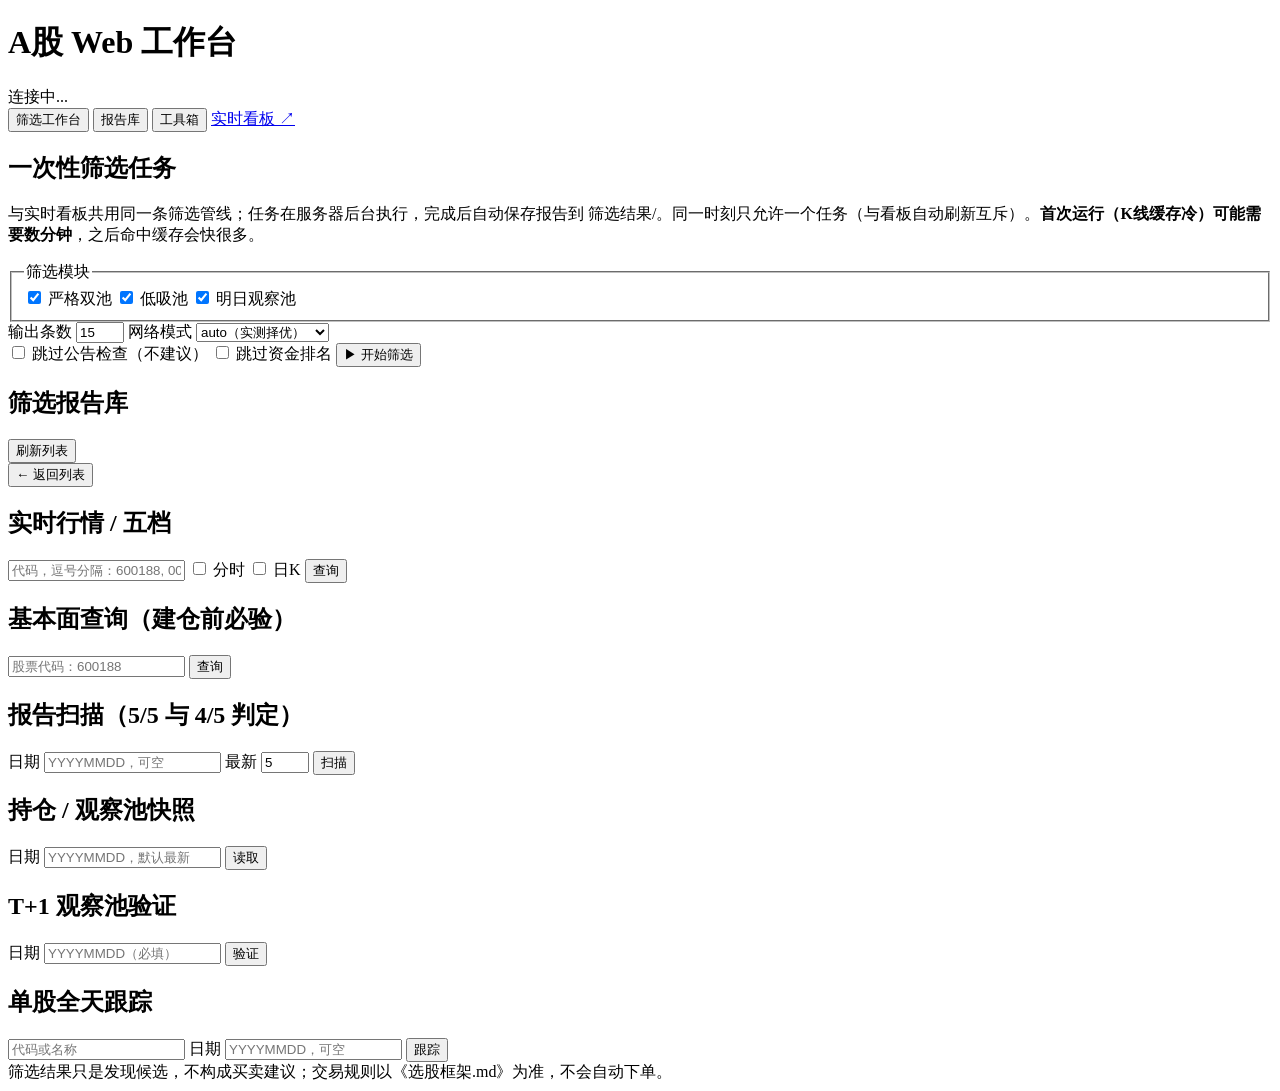
==== daily-stock-analysis/scripts/workbench_static/index.html @ dda8110e "feat(web): add cross-platform B/S web workbench server Extend the realtime dashboard into a full bro" ====
<!DOCTYPE html>
<html lang="zh-CN">
<head>
<meta charset="utf-8">
<meta name="viewport" content="width=device-width, initial-scale=1">
<title>A股 Web 工作台</title>
<link rel="stylesheet" href="/workbench.css">
</head>
<body>

<header class="topbar">
  <div class="topbar-left">
    <h1>A股 Web 工作台</h1>
    <span id="server-status" class="status-badge">连接中...</span>
    <span id="clock" class="meta-text"></span>
  </div>
  <nav class="tabs">
    <button class="tab-btn active" data-tab="screen">筛选工作台</button>
    <button class="tab-btn" data-tab="reports">报告库</button>
    <button class="tab-btn" data-tab="tools">工具箱</button>
    <a class="tab-btn tab-link" href="/" target="_blank" rel="noopener">实时看板 ↗</a>
  </nav>
</header>

<main>
  <!-- ============ 筛选工作台 ============ -->
  <section id="tab-screen" class="tab-panel active">
    <div class="card">
      <h2>一次性筛选任务</h2>
      <p class="hint">与实时看板共用同一条筛选管线；任务在服务器后台执行，完成后自动保存报告到 筛选结果/。同一时刻只允许一个任务（与看板自动刷新互斥）。<b>首次运行（K线缓存冷）可能需要数分钟</b>，之后命中缓存会快很多。</p>
      <div class="form-row">
        <fieldset class="inline">
          <legend>筛选模块</legend>
          <label class="toggle"><input type="checkbox" id="mode-strict" checked> 严格双池</label>
          <label class="toggle"><input type="checkbox" id="mode-low" checked> 低吸池</label>
          <label class="toggle"><input type="checkbox" id="mode-watchlist" checked> 明日观察池</label>
        </fieldset>
        <label>输出条数 <input type="number" id="top" value="15" min="3" max="50" class="num"></label>
        <label>网络模式
          <select id="network-mode">
            <option value="auto" selected>auto（实测择优）</option>
            <option value="direct">direct（强制直连）</option>
            <option value="proxy">proxy（仅代理）</option>
          </select>
        </label>
      </div>
      <div class="form-row">
        <label class="toggle"><input type="checkbox" id="skip-announcements"> 跳过公告检查（不建议）</label>
        <label class="toggle"><input type="checkbox" id="skip-capital"> 跳过资金排名</label>
        <button id="run-btn" class="btn btn-primary">▶ 开始筛选</button>
        <span id="job-state" class="meta-text"></span>
      </div>
      <div id="job-progress" class="progress hidden"><div class="bar"></div></div>
      <p class="hint" id="job-progress-hint" style="display:none">筛选进行中，行情分页 → K线增强 → 资金/公告检查依次执行；冷缓存首次运行较慢，请耐心等待</p>
    </div>

    <div id="screen-summary" class="summary hidden"></div>
    <div id="screen-result" class="md-view hidden"></div>
  </section>

  <!-- ============ 报告库 ============ -->
  <section id="tab-reports" class="tab-panel">
    <div class="card">
      <div class="form-row spread">
        <h2>筛选报告库 <span id="reports-count" class="meta-text"></span></h2>
        <button id="reports-refresh" class="btn">刷新列表</button>
      </div>
      <div id="reports-table" class="table-wrap"></div>
    </div>
    <div id="report-viewer" class="hidden">
      <div class="form-row spread">
        <button id="report-back" class="btn">← 返回列表</button>
        <span id="report-title" class="meta-text"></span>
      </div>
      <div id="report-content" class="md-view"></div>
    </div>
  </section>

  <!-- ============ 工具箱 ============ -->
  <section id="tab-tools" class="tab-panel">
    <div class="tools-grid">
      <div class="card">
        <h2>实时行情 / 五档</h2>
        <div class="form-row">
          <input type="text" id="quote-codes" placeholder="代码，逗号分隔：600188, 000768" class="grow">
          <label class="toggle"><input type="checkbox" id="quote-minute"> 分时</label>
          <label class="toggle"><input type="checkbox" id="quote-kline"> 日K</label>
          <button class="btn btn-primary" id="quote-btn">查询</button>
        </div>
        <div id="quote-out" class="tool-out"></div>
      </div>

      <div class="card">
        <h2>基本面查询（建仓前必验）</h2>
        <div class="form-row">
          <input type="text" id="fin-code" placeholder="股票代码：600188" class="grow">
          <button class="btn btn-primary" id="fin-btn">查询</button>
        </div>
        <div id="fin-out" class="tool-out"></div>
      </div>

      <div class="card">
        <h2>报告扫描（5/5 与 4/5 判定）</h2>
        <div class="form-row">
          <label>日期 <input type="text" id="scan-date" placeholder="YYYYMMDD，可空" class="num"></label>
          <label>最新 <input type="number" id="scan-latest" value="5" min="1" max="30" class="num"></label>
          <button class="btn btn-primary" id="scan-btn">扫描</button>
        </div>
        <div id="scan-out" class="tool-out"></div>
      </div>

      <div class="card">
        <h2>持仓 / 观察池快照</h2>
        <div class="form-row">
          <label>日期 <input type="text" id="pos-date" placeholder="YYYYMMDD，默认最新" class="num"></label>
          <button class="btn btn-primary" id="pos-btn">读取</button>
        </div>
        <div id="pos-out" class="tool-out"></div>
      </div>

      <div class="card">
        <h2>T+1 观察池验证</h2>
        <div class="form-row">
          <label>日期 <input type="text" id="t1-date" placeholder="YYYYMMDD（必填）" class="num"></label>
          <button class="btn btn-primary" id="t1-btn">验证</button>
        </div>
        <div id="t1-out" class="tool-out"></div>
      </div>

      <div class="card">
        <h2>单股全天跟踪</h2>
        <div class="form-row">
          <input type="text" id="track-code" placeholder="代码或名称" class="grow">
          <label>日期 <input type="text" id="track-date" placeholder="YYYYMMDD，可空" class="num"></label>
          <button class="btn btn-primary" id="track-btn">跟踪</button>
        </div>
        <div id="track-out" class="tool-out"></div>
      </div>
    </div>
  </section>
</main>

<footer class="foot meta-text">
  筛选结果只是发现候选，不构成买卖建议；交易规则以《选股框架.md》为准，不会自动下单。
</footer>

<script src="/workbench.js"></script>
</body>
</html>
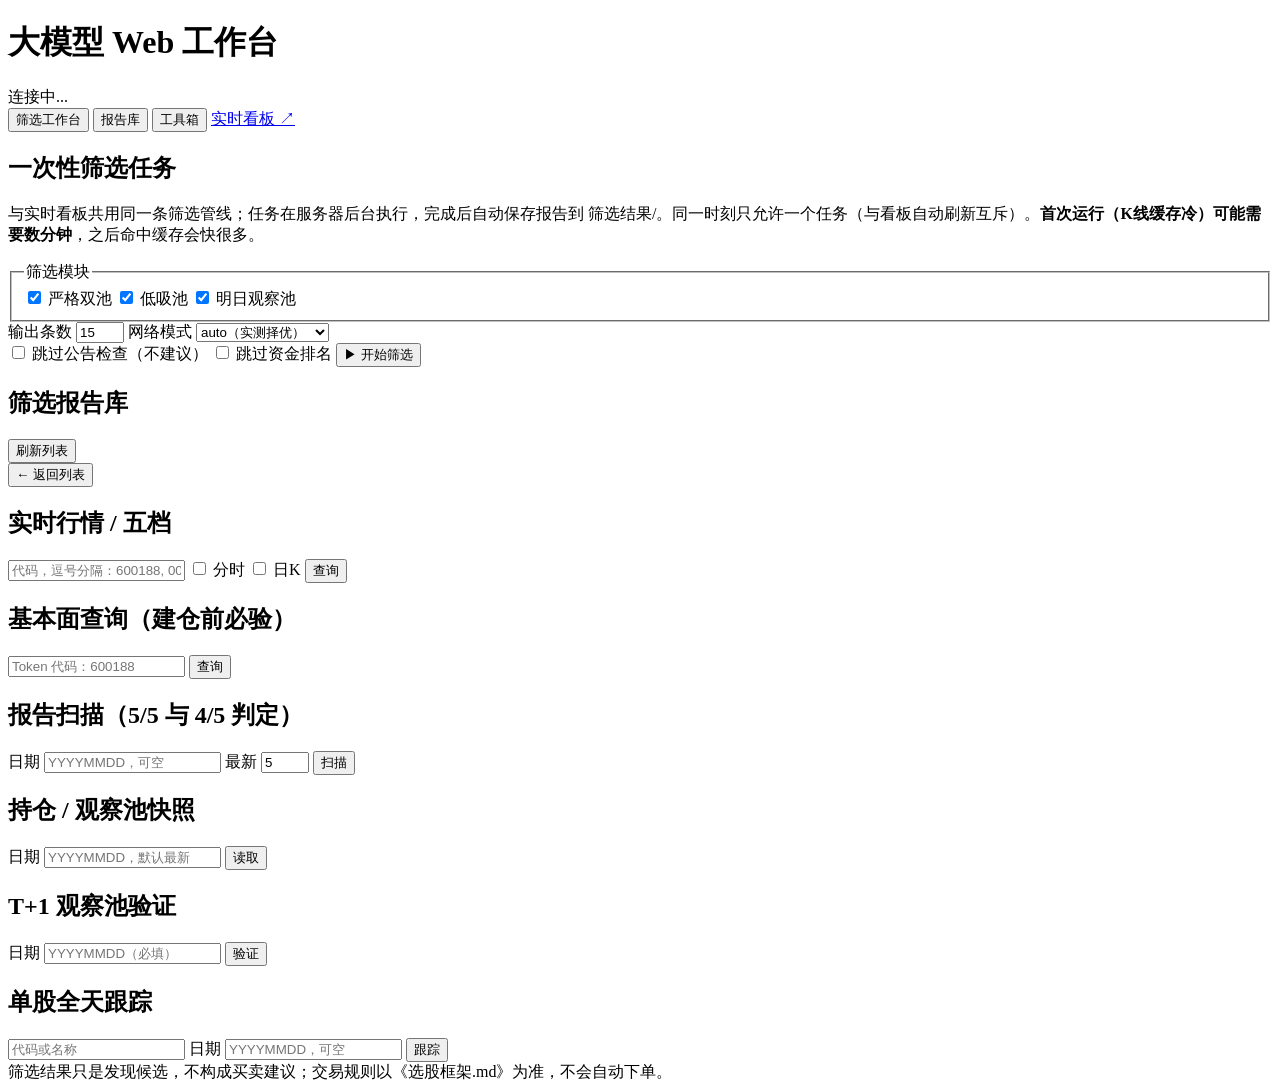
==== commit 69a5f660: "适应性修改 # Conflicts: #	daily-stock-analysis/scripts/realtime_dashboard.py #	启动工作台.bat" ====
--- a/daily-stock-analysis/scripts/workbench_static/index.html
+++ b/daily-stock-analysis/scripts/workbench_static/index.html
@@ -3,14 +3,14 @@
 <head>
 <meta charset="utf-8">
 <meta name="viewport" content="width=device-width, initial-scale=1">
-<title>A股 Web 工作台</title>
+<title>大模型 Web 工作台</title>
 <link rel="stylesheet" href="/workbench.css">
 </head>
 <body>
 
 <header class="topbar">
   <div class="topbar-left">
-    <h1>A股 Web 工作台</h1>
+    <h1>大模型 Web 工作台</h1>
     <span id="server-status" class="status-badge">连接中...</span>
     <span id="clock" class="meta-text"></span>
   </div>
@@ -93,7 +93,7 @@
       <div class="card">
         <h2>基本面查询（建仓前必验）</h2>
         <div class="form-row">
-          <input type="text" id="fin-code" placeholder="股票代码：600188" class="grow">
+          <input type="text" id="fin-code" placeholder="Token 代码：600188" class="grow">
           <button class="btn btn-primary" id="fin-btn">查询</button>
         </div>
         <div id="fin-out" class="tool-out"></div>
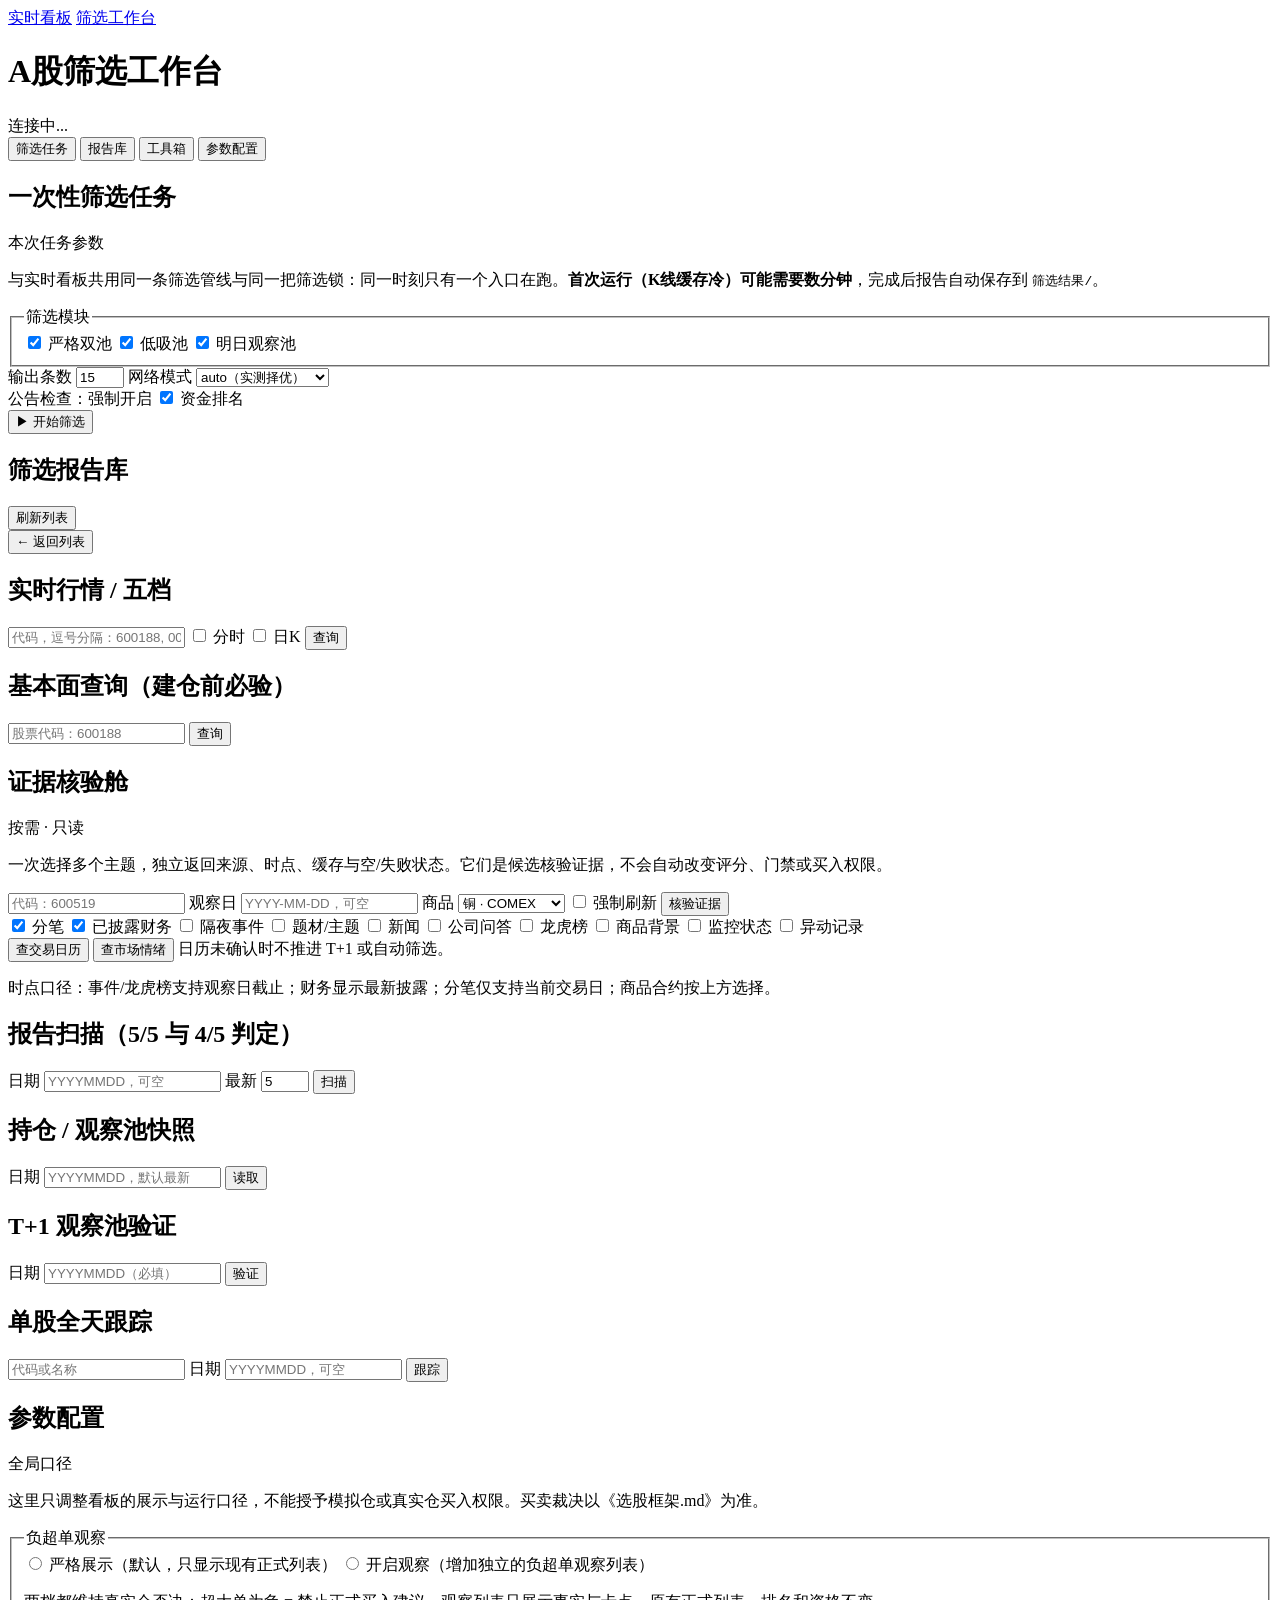
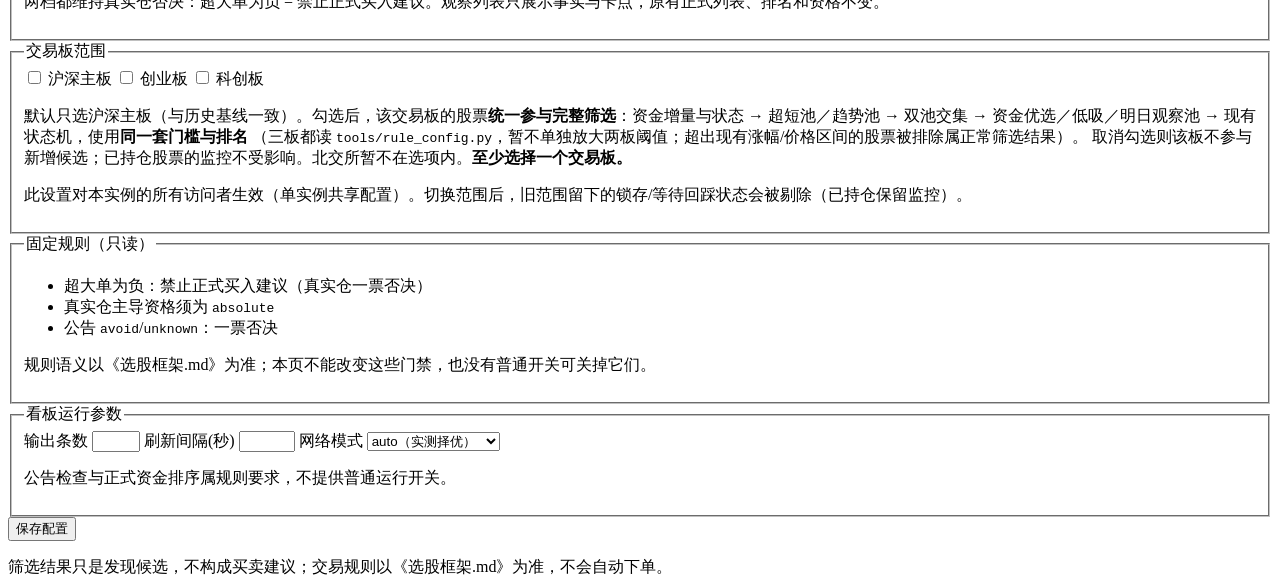
==== commit 9b12292a: "feat: add version update notices" ====
--- a/daily-stock-analysis/scripts/workbench_static/index.html
+++ b/daily-stock-analysis/scripts/workbench_static/index.html
@@ -3,31 +3,45 @@
 <head>
 <meta charset="utf-8">
 <meta name="viewport" content="width=device-width, initial-scale=1">
-<title>大模型 Web 工作台</title>
+<title>A股筛选工作台</title>
 <link rel="stylesheet" href="/workbench.css">
+<link rel="stylesheet" href="/common.css">
 </head>
 <body>
 
 <header class="topbar">
   <div class="topbar-left">
-    <h1>大模型 Web 工作台</h1>
+    <nav class="view-switch" aria-label="视图切换">
+      <a class="vs-item" href="/">实时看板</a>
+      <a class="vs-item current" href="/workbench" aria-current="page">筛选工作台</a>
+    </nav>
+    <h1>A股筛选工作台</h1>
     <span id="server-status" class="status-badge">连接中...</span>
     <span id="clock" class="meta-text"></span>
   </div>
   <nav class="tabs">
-    <button class="tab-btn active" data-tab="screen">筛选工作台</button>
+    <button class="tab-btn active" data-tab="screen">筛选任务</button>
     <button class="tab-btn" data-tab="reports">报告库</button>
     <button class="tab-btn" data-tab="tools">工具箱</button>
-    <a class="tab-btn tab-link" href="/" target="_blank" rel="noopener">实时看板 ↗</a>
+    <button class="tab-btn" data-tab="config">参数配置</button>
   </nav>
 </header>
 
+<div id="action-notice" class="ss-notice hidden" role="status"></div>
+
+<div class="shared-status" id="shared-status" aria-label="运行状态"></div>
+
+<div id="update-notice" class="update-notice hidden" role="status" aria-label="版本与更新"></div>
+
 <main>
-  <!-- ============ 筛选工作台 ============ -->
+  <!-- ============ 筛选任务 ============ -->
   <section id="tab-screen" class="tab-panel active">
     <div class="card">
-      <h2>一次性筛选任务</h2>
-      <p class="hint">与实时看板共用同一条筛选管线；任务在服务器后台执行，完成后自动保存报告到 筛选结果/。同一时刻只允许一个任务（与看板自动刷新互斥）。<b>首次运行（K线缓存冷）可能需要数分钟</b>，之后命中缓存会快很多。</p>
+      <div class="card-head">
+        <h2>一次性筛选任务</h2>
+        <span class="scope-chip" title="这里的设置只作用于这一次手动筛选；看板自动刷新用它自己的持久设置">本次任务参数</span>
+      </div>
+      <p class="hint">与实时看板共用同一条筛选管线与同一把筛选锁：同一时刻只有一个入口在跑。<b>首次运行（K线缓存冷）可能需要数分钟</b>，完成后报告自动保存到 <code>筛选结果/</code>。</p>
       <div class="form-row">
         <fieldset class="inline">
           <legend>筛选模块</legend>
@@ -45,8 +59,11 @@
         </label>
       </div>
       <div class="form-row">
-        <label class="toggle"><input type="checkbox" id="skip-announcements"> 跳过公告检查（不建议）</label>
-        <label class="toggle"><input type="checkbox" id="skip-capital"> 跳过资金排名</label>
+        <span class="rule-chip" title="公告 avoid/unknown 是框架一票否决门禁，任何入口都不能关闭">公告检查：强制开启</span>
+        <label class="toggle" title="关闭后不做资金排名，候选按其他条件排序"><input type="checkbox" id="rank-capital" checked> 资金排名</label>
+        <span id="dashboard-options-hint" class="meta-text"></span>
+      </div>
+      <div class="form-row">
         <button id="run-btn" class="btn btn-primary">▶ 开始筛选</button>
         <span id="job-state" class="meta-text"></span>
       </div>
@@ -93,10 +110,48 @@
       <div class="card">
         <h2>基本面查询（建仓前必验）</h2>
         <div class="form-row">
-          <input type="text" id="fin-code" placeholder="Token 代码：600188" class="grow">
+          <input type="text" id="fin-code" placeholder="股票代码：600188" class="grow">
           <button class="btn btn-primary" id="fin-btn">查询</button>
         </div>
         <div id="fin-out" class="tool-out"></div>
+      </div>
+
+      <div class="card evidence-cockpit">
+        <div class="card-head">
+          <h2>证据核验舱</h2>
+          <span class="scope-chip">按需 · 只读</span>
+        </div>
+        <p class="hint">一次选择多个主题，独立返回来源、时点、缓存与空/失败状态。它们是候选核验证据，不会自动改变评分、门禁或买入权限。</p>
+        <div class="form-row">
+          <input type="text" id="evidence-code" placeholder="代码：600519" class="grow" aria-label="证据核验股票代码">
+          <label>观察日 <input type="text" id="evidence-date" placeholder="YYYY-MM-DD，可空" class="num"></label>
+          <label>商品 <select id="evidence-commodity" aria-label="商品合约">
+            <option value="copper">铜 · COMEX</option>
+            <option value="gold">金 · COMEX</option>
+            <option value="crude_oil">原油 · NYMEX</option>
+          </select></label>
+          <label class="toggle"><input type="checkbox" id="evidence-force"> 强制刷新</label>
+          <button class="btn btn-primary" id="evidence-btn">核验证据</button>
+        </div>
+        <div class="evidence-topic-grid" role="group" aria-label="证据主题">
+          <label><input type="checkbox" name="evidence-topic" value="ticks" checked> 分笔</label>
+          <label><input type="checkbox" name="evidence-topic" value="financials" checked> 已披露财务</label>
+          <label><input type="checkbox" name="evidence-topic" value="events"> 隔夜事件</label>
+          <label><input type="checkbox" name="evidence-topic" value="themes"> 题材/主题</label>
+          <label><input type="checkbox" name="evidence-topic" value="news"> 新闻</label>
+          <label><input type="checkbox" name="evidence-topic" value="interaction"> 公司问答</label>
+          <label><input type="checkbox" name="evidence-topic" value="dragon_tiger"> 龙虎榜</label>
+          <label><input type="checkbox" name="evidence-topic" value="commodity"> 商品背景</label>
+          <label><input type="checkbox" name="evidence-topic" value="monitor"> 监控状态</label>
+          <label><input type="checkbox" name="evidence-topic" value="anomaly"> 异动记录</label>
+        </div>
+        <div class="evidence-background-row">
+          <button class="btn" id="calendar-btn">查交易日历</button>
+          <button class="btn" id="sentiment-btn">查市场情绪</button>
+          <span class="meta-text">日历未确认时不推进 T+1 或自动筛选。</span>
+        </div>
+        <p class="hint evidence-scope-note">时点口径：事件/龙虎榜支持观察日截止；财务显示最新披露；分笔仅支持当前交易日；商品合约按上方选择。</p>
+        <div id="evidence-out" class="evidence-out" aria-live="polite"></div>
       </div>
 
       <div class="card">
@@ -138,12 +193,82 @@
       </div>
     </div>
   </section>
+
+  <!-- ============ 参数配置 ============ -->
+  <section id="tab-config" class="tab-panel">
+    <div class="card">
+      <div class="card-head">
+        <h2>参数配置</h2>
+        <span class="scope-chip" title="看板持久口径，对下一轮筛选生效；不改变任何买入权限">全局口径</span>
+      </div>
+      <p class="hint">这里只调整看板的展示与运行口径，不能授予模拟仓或真实仓买入权限。买卖裁决以《选股框架.md》为准。</p>
+
+      <div id="config-status" class="config-status"></div>
+      <div id="config-error" class="config-error hidden"></div>
+
+      <fieldset class="config-block">
+        <legend>负超单观察</legend>
+        <label class="toggle"><input type="radio" name="neg-view" value="strict"> 严格展示（默认，只显示现有正式列表）</label>
+        <label class="toggle"><input type="radio" name="neg-view" value="observe"> 开启观察（增加独立的负超单观察列表）</label>
+        <p class="hint">两档都维持真实仓否决：超大单为负 = 禁止正式买入建议。观察列表只展示事实与卡点，原有正式列表、排名和资格不变。</p>
+      </fieldset>
+
+      <fieldset class="config-block">
+        <legend>交易板范围</legend>
+        <div class="form-row">
+          <label class="toggle"><input type="checkbox" id="cfg-board-main"> 沪深主板</label>
+          <label class="toggle"><input type="checkbox" id="cfg-board-chinext"> 创业板</label>
+          <label class="toggle"><input type="checkbox" id="cfg-board-star"> 科创板</label>
+        </div>
+        <p class="hint">
+          默认只选沪深主板（与历史基线一致）。勾选后，该交易板的股票<b>统一参与完整筛选</b>：资金增量与状态 →
+          超短池／趋势池 → 双池交集 → 资金优选／低吸／明日观察池 → 现有状态机，使用<b>同一套门槛与排名</b>
+          （三板都读 <code>tools/rule_config.py</code>，暂不单独放大两板阈值；超出现有涨幅/价格区间的股票被排除属正常筛选结果）。
+          取消勾选则该板不参与新增候选；已持仓股票的监控不受影响。北交所暂不在选项内。<b>至少选择一个交易板。</b>
+        </p>
+        <p class="hint">此设置对本实例的所有访问者生效（单实例共享配置）。切换范围后，旧范围留下的锁存/等待回踩状态会被剔除（已持仓保留监控）。</p>
+      </fieldset>
+
+      <fieldset class="config-block">
+        <legend>固定规则（只读）</legend>
+        <ul class="rule-list">
+          <li>超大单为负：禁止正式买入建议（真实仓一票否决）</li>
+          <li>真实仓主导资格须为 <code>absolute</code></li>
+          <li>公告 <code>avoid</code>/<code>unknown</code>：一票否决</li>
+        </ul>
+        <p class="hint">规则语义以《选股框架.md》为准；本页不能改变这些门禁，也没有普通开关可关掉它们。</p>
+      </fieldset>
+
+      <fieldset class="config-block">
+        <legend>看板运行参数</legend>
+        <div class="form-row">
+          <label>输出条数 <input type="number" id="cfg-top" min="3" max="50" class="num"></label>
+          <label>刷新间隔(秒) <input type="number" id="cfg-interval" min="10" max="600" class="num"></label>
+          <label>网络模式
+            <select id="cfg-network">
+              <option value="auto">auto（实测择优）</option>
+              <option value="direct">direct（强制直连）</option>
+              <option value="proxy">proxy（仅代理）</option>
+            </select>
+          </label>
+        </div>
+        <p class="hint">公告检查与正式资金排序属规则要求，不提供普通运行开关。</p>
+      </fieldset>
+
+      <div class="form-row">
+        <button id="config-apply" class="btn btn-primary">保存配置</button>
+        <span id="config-apply-state" class="meta-text"></span>
+      </div>
+      <p class="hint" id="config-impact"></p>
+    </div>
+  </section>
 </main>
 
 <footer class="foot meta-text">
   筛选结果只是发现候选，不构成买卖建议；交易规则以《选股框架.md》为准，不会自动下单。
 </footer>
 
+<script src="/common.js"></script>
 <script src="/workbench.js"></script>
 </body>
 </html>
